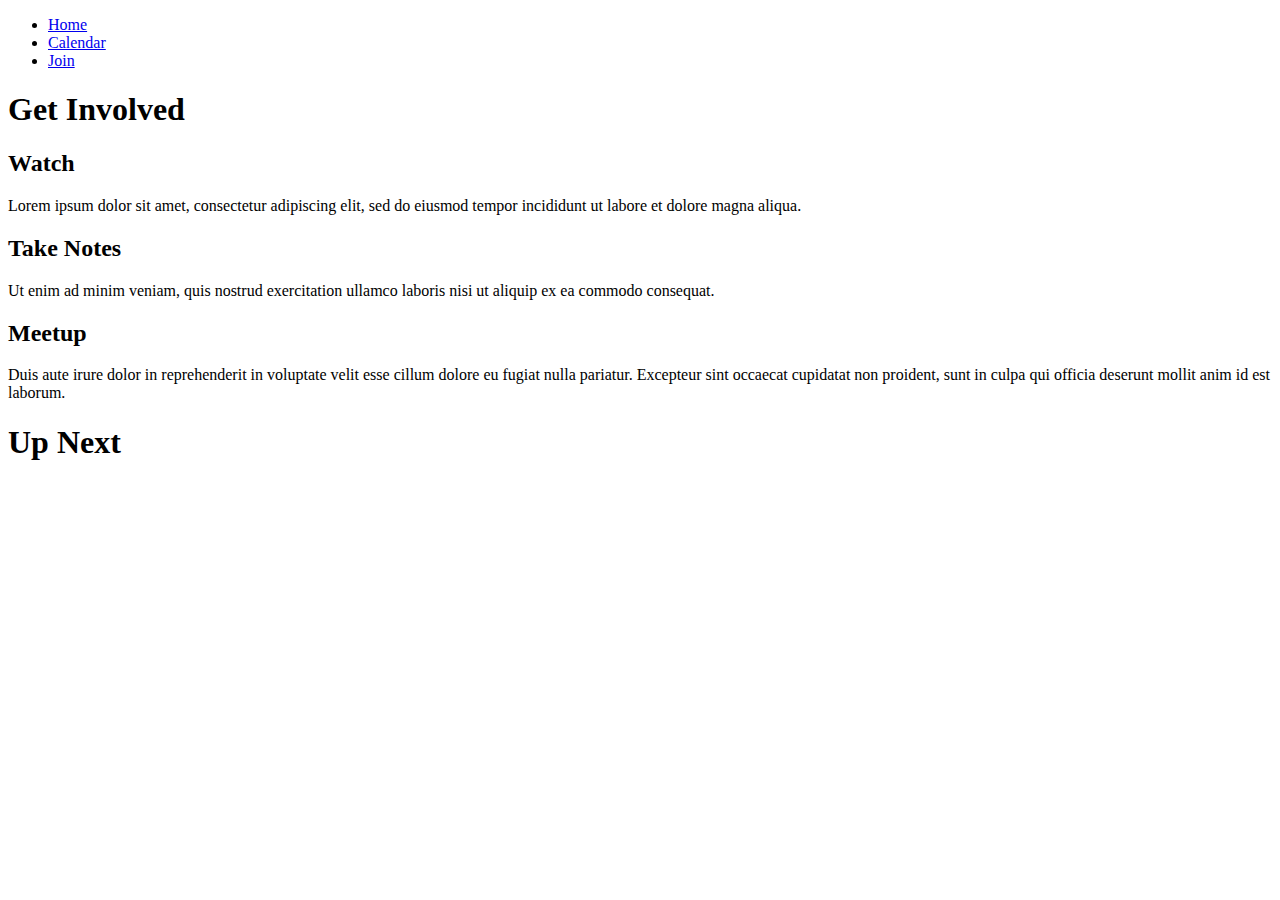
==== index.html @ e9ce8f9e "Added content to home page" ====
<!DOCTYPE html>
<html lang="en">

<head>
    <meta charset="UTF-8">
    <meta name="viewport" content="width=device-width, initial-scale=1.0">
    <meta http-equiv="X-UA-Compatible" content="ie=edge">
    <title>Document</title>
</head>

<body>
    <header>
        <div class="photo"></div>
        <ul>
            <li><a href="index.html">Home</a></li>
            <li><a href="./calendar/index.html"> Calendar </a></li>
            <li><a href="./join/index.html"> Join </a></li>
        </ul>
    </header>


    <h1>Get Involved</h1>
    <div>
        <div>
            <div>
                <h2>Watch</h2>
            </div>
            <p>
                Lorem ipsum dolor sit amet, consectetur adipiscing elit, sed do eiusmod tempor incididunt ut labore et dolore magna aliqua.
            </p>
        </div>
        <div>
            <div>
                <h2>Take Notes</h2>
            </div>
            <p>
                Ut enim ad minim veniam, quis nostrud exercitation ullamco laboris nisi ut aliquip ex ea commodo consequat.
            </p>
        </div>
        <div>
            <div>
                <h2>Meetup</h2>
            </div>
            <p>
                Duis aute irure dolor in reprehenderit in voluptate velit esse cillum dolore eu fugiat nulla pariatur. Excepteur sint occaecat
                cupidatat non proident, sunt in culpa qui officia deserunt mollit anim id est laborum.

            </p>
        </div>
    </div>
    <div>
        <h1>Up Next</h1>
    </div>



</body>

</html>
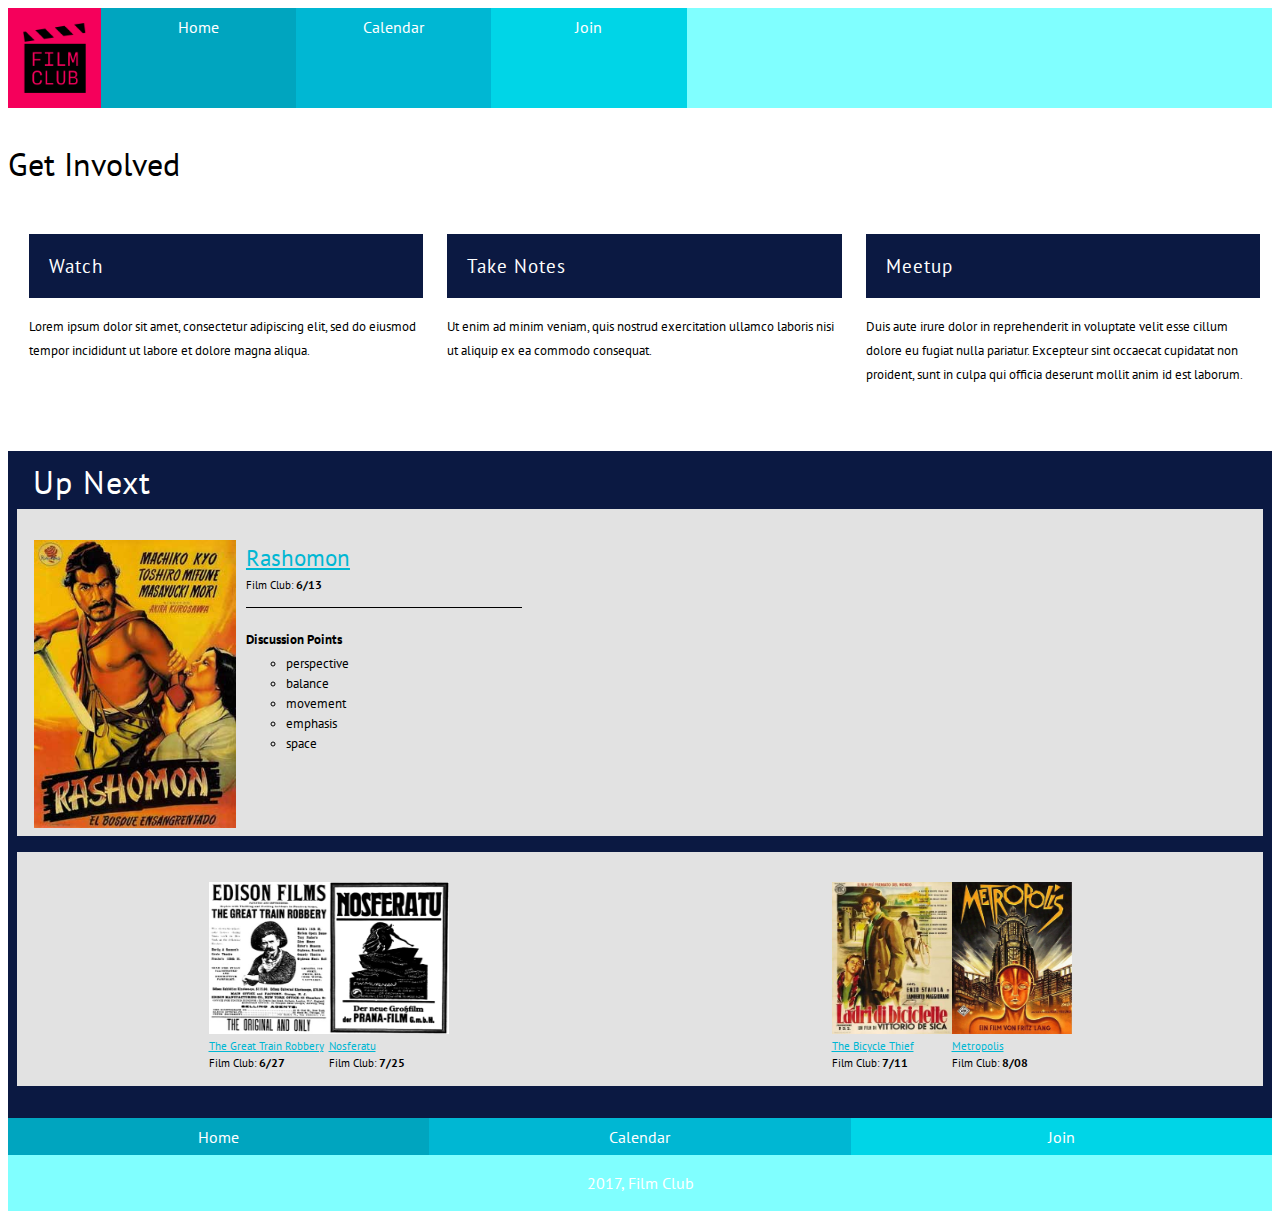
==== commit 1df669a6: "This is almost working perfectly. Responsive mobile and tablet for home page" ====
--- a/index.html
+++ b/index.html
@@ -6,22 +6,25 @@
     <meta name="viewport" content="width=device-width, initial-scale=1.0">
     <meta http-equiv="X-UA-Compatible" content="ie=edge">
     <title>Document</title>
+    <link rel="stylesheet" href="./css/main.css">
+    <link href="https://fonts.googleapis.com/css?family=PT+Sans:400,700" rel="stylesheet">
 </head>
 
 <body>
     <header>
         <div class="photo"></div>
-        <ul>
-            <li><a href="index.html">Home</a></li>
-            <li><a href="./calendar/index.html"> Calendar </a></li>
-            <li><a href="./join/index.html"> Join </a></li>
-        </ul>
+        <nav>
+            <a class="nav home" href="../index.html">Home</a>
+            <a class="nav calendar" href="./calendar/index.html"> Calendar </a>
+            <a class="nav join" href="./join/index.html"> Join </a>
+        </nav>
+        <div id="blue">
+        </div>
     </header>
 
-
     <h1>Get Involved</h1>
-    <div>
-        <div>
+    <div class="top">
+        <div class="paragraph">
             <div>
                 <h2>Watch</h2>
             </div>
@@ -29,15 +32,15 @@
                 Lorem ipsum dolor sit amet, consectetur adipiscing elit, sed do eiusmod tempor incididunt ut labore et dolore magna aliqua.
             </p>
         </div>
-        <div>
+        <div class="paragraph">
             <div>
                 <h2>Take Notes</h2>
             </div>
-            <p>
+            <p id="take-notes">
                 Ut enim ad minim veniam, quis nostrud exercitation ullamco laboris nisi ut aliquip ex ea commodo consequat.
             </p>
         </div>
-        <div>
+        <div class="paragraph">
             <div>
                 <h2>Meetup</h2>
             </div>
@@ -48,11 +51,58 @@
             </p>
         </div>
     </div>
-    <div>
-        <h1>Up Next</h1>
-    </div>
-
-
+    <div class="bottom">
+        <h1 id="next">Up Next</h1>
+        <div id="middle">
+            <div id="movie_pic_one"></div>
+            <div id="right">
+                <h3><a class="h_three" href="">Rashomon</a></h3>
+                <p id="box"> Film Club:<strong> 6/13</strong></p>
+                <h5>Discussion Points</h5>
+                <ul id="list">
+                    <li>perspective</li>
+                    <li>balance</li>
+                    <li>movement</li>
+                    <li>emphasis</li>
+                    <li>space</li>
+                </ul>
+            </div>
+        </div>
+        <div id="poster">
+            <div class="column">
+                <div>
+                    <div class="pic" id="movie_pic_two"></div>
+                    <a class="link" href "">The Great Train Robbery</a>
+                    <p class="sub-poster">Film Club: <strong>6/27</strong></p>
+                </div>
+                <div>
+                    <div class="pic" id="movie_pic_four"></div> <a class="link" href "">Nosferatu</a>
+                    <p class="sub-poster">Film Club: <strong>7/25</strong></p>
+                </div>
+            </div>
+            <div class="column">
+                <div>
+                    <div class="pic" id="movie_pic_three"></div>
+                    <a class="link" href "">The Bicycle Thief</a>
+                    <p class="sub-poster">Film Club: <strong>7/11</strong></p>
+                </div>
+                <div>
+                    <div class="pic" id="movie_pic_five"></div>
+                    <a class="link" href "">Metropolis</a>
+                    <p class="sub-poster">Film Club:<strong> 8/08</strong></p>
+                </div>
+            </div>
+        </div>
+        <div>
+            <nav id="bottom_nav">
+                <a class=" nav_two home" href="index.html">Home</a>
+                <a class=" nav_two calendar" href="./calendar/index.html"> Calendar </a>
+                <a class=" nav_two join" href="./join/index.html"> Join </a>
+            </nav>
+        </div>
+        <footer>
+            2017, Film Club
+        </footer>
 
 </body>
 
--- a/css/main.css
+++ b/css/main.css
@@ -0,0 +1,242 @@
+body {
+    font-family: PT Sans;
+}
+
+header {
+    padding-bottom: 50px;
+}
+
+nav {
+    display: flex;
+    flex-wrap: wrap;
+}
+
+h1 {
+    font-weight: lighter;
+    margin-top: -15px;
+}
+
+h2 {
+    background-color: #0B1942;
+    color: white;
+    font-weight: lighter;
+    letter-spacing: 1px;
+    font-size: 23px;
+    padding: 2.5px 17px;
+}
+
+p {
+    font-size: smaller;
+    line-height: 24px;
+}
+
+strong {
+    font-size: 11.5px;
+}
+
+footer {
+    text-align: center;
+    background-color: #80ffff;
+    color: white;
+    padding: 18px 0px;
+    margin-left: -25px;
+    margin-right: -25px;
+    margin-top: -16px;
+}
+
+.photo {
+    content: url("../images/filmclub.png");
+    max-height: 100px;
+    width: 75px;
+    background-color: #F5005B;
+    padding: 15px;
+    margin-right: 0px;
+    float: left;
+}
+
+.nav {
+    list-style: none;
+    text-align: center;
+    color: white;
+    text-decoration: none;
+    flex: 1 100%;
+    padding: 8.8px 10px;
+}
+
+.nav_two {
+    list-style: none;
+    text-align: center;
+    color: white;
+    text-decoration: none;
+    flex: 1 100%;
+    padding: 8.8px;
+}
+
+.home {
+    background-color: #00A5BF;
+}
+
+.calendar {
+    background-color: #00B7D3;
+}
+
+.join {
+    background-color: #00D5E7;
+}
+
+.top {
+    margin-bottom: 40px;
+    margin-left: 9px;
+}
+
+.bottom {
+    background-color: #0B1942;
+    padding: 25px 25px 0px 25px;
+}
+
+.link {
+    color: #00B7D3;
+    font-size: 10.5px;
+}
+
+.pic {
+    height: 9.5rem;
+    width: 7.5rem;
+}
+
+.h_three {
+    font-size: 23px;
+    color: #00B7D3;
+    font-weight: lighter;
+}
+
+.column {
+    display: flex;
+    flex-direction: column;
+    align-content: space-around;
+}
+
+.sub-poster {
+    font-size: 11px;
+    margin-top: -3px;
+}
+
+#right {
+    margin-left: 10px;
+}
+
+#movie_pic_one {
+    content: url("../images/rashomon-poster.jpg");
+    max-height: 12rem;
+    max-width: 70%;
+    margin-top: 15px;
+    margin-left: 10px;
+}
+
+#next {
+    color: white;
+    font-weight: 100;
+    letter-spacing: 1px;
+}
+
+#middle {
+    display: flex;
+    justify-content: space-around;
+    background-color: #E2E2E2;
+    padding-bottom: .5rem;
+    padding-left: 1rem;
+    padding-top: 1rem;
+    padding-right: 2rem;
+    margin: -1rem;
+}
+
+#box {
+    margin-top: -18px;
+    border-bottom: 1px solid black;
+    padding-right: 30px;
+    padding-bottom: 10px;
+    font-size: 10.6px;
+}
+
+#list {
+    margin-top: -18px;
+    list-style-type: circle;
+    line-height: 20px;
+    font-size: 12.5px;
+}
+
+#poster {
+    display: flex;
+    justify-content: space-around;
+    background-color: #E2E2E2;
+    padding-top: 30px;
+    margin: 2rem -1rem;
+}
+
+#movie_pic_two {
+    content: url("../images/great-train-poster.jpg");
+}
+
+#movie_pic_three {
+    content: url("../images/bicycle-thief-poster.jpg");
+}
+
+#movie_pic_four {
+    content: url("../images/nosferatu-poster.jpg");
+}
+
+#movie_pic_five {
+    content: url("../images/metropolis-poster.jpg")
+}
+
+#bottom_nav {
+    margin: 16px -25px;
+}
+
+@media (min-width: 545px) {
+    header {
+        display: flex;
+        flex-wrap: nowrap;
+        height: 100px;
+    }
+    nav {
+        flex-wrap: nowrap;
+        flex: 1 100%;
+    }
+    h2 {
+        font-size: 19px;
+        padding: 20px;
+    }
+    .top {
+        display: flex;
+    }
+    .paragraph {
+        margin: 12px;
+        flex: 1;
+    }
+    #blue {
+        flex: 1 100%;
+        background-color: #80ffff;
+    }
+    #middle {
+        justify-content: flex-start;
+        padding-right: 0px;
+    }
+    #box {
+        padding-right: 200px;
+    }
+    #movie_pic_one {
+        max-height: 18rem;
+        max-width: 70%;
+        margin-top: 15px;
+        margin-left: 1px;
+    }
+    #poster {
+        align-items: center;
+        justify-content: space-around;
+    }
+    .column {
+        flex-direction: row;
+        justify-content: space-around;
+    }
+}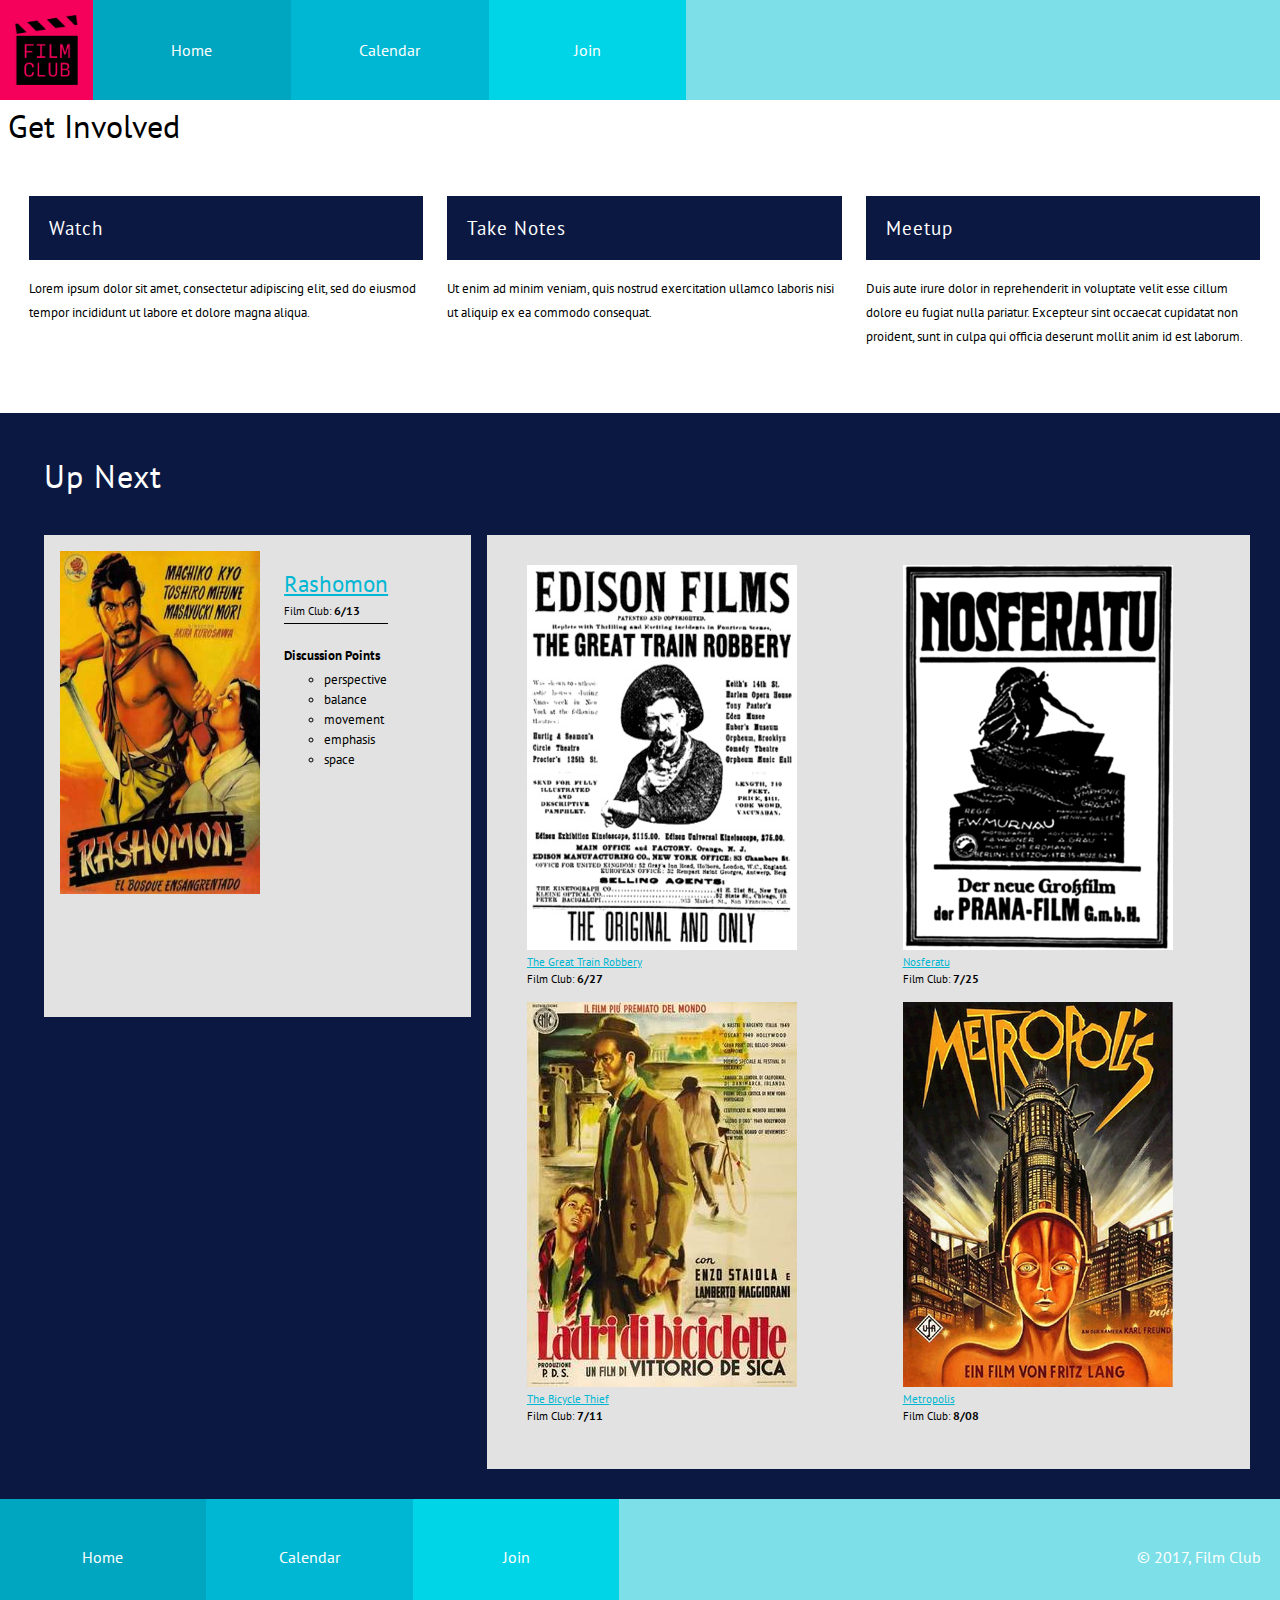
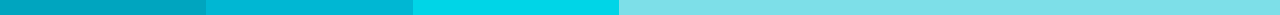
==== commit 4e630035: "Working on the responsive home page header" ====
--- a/index.html
+++ b/index.html
@@ -14,7 +14,7 @@
     <header>
         <div class="photo"></div>
         <nav>
-            <a class="nav home" href="../index.html">Home</a>
+            <a class="nav home" href="./index.html">Home</a>
             <a class="nav calendar" href="./calendar/index.html"> Calendar </a>
             <a class="nav join" href="./join/index.html"> Join </a>
         </nav>
@@ -53,56 +53,56 @@
     </div>
     <div class="bottom">
         <h1 id="next">Up Next</h1>
-        <div id="middle">
-            <div id="movie_pic_one"></div>
-            <div id="right">
-                <h3><a class="h_three" href="">Rashomon</a></h3>
-                <p id="box"> Film Club:<strong> 6/13</strong></p>
-                <h5>Discussion Points</h5>
-                <ul id="list">
-                    <li>perspective</li>
-                    <li>balance</li>
-                    <li>movement</li>
-                    <li>emphasis</li>
-                    <li>space</li>
-                </ul>
+        <div id="flex">
+            <div id="middle">
+                <div id="movie_pic_one"></div>
+                <div id="right">
+                    <h3 class="right_item"><a class="h_three" href="">Rashomon</a></h3>
+                    <p class="right_item" id="box"> Film Club:<strong> 6/13</strong></p>
+                    <h5>Discussion Points</h5>
+                    <ul class="right_item" id="list">
+                        <li>perspective</li>
+                        <li>balance</li>
+                        <li>movement</li>
+                        <li>emphasis</li>
+                        <li>space</li>
+                    </ul>
+                </div>
             </div>
-        </div>
-        <div id="poster">
-            <div class="column">
-                <div>
+            <div id="poster">
+                <div class="movies">
                     <div class="pic" id="movie_pic_two"></div>
                     <a class="link" href "">The Great Train Robbery</a>
                     <p class="sub-poster">Film Club: <strong>6/27</strong></p>
                 </div>
-                <div>
+                <div class="movies">
                     <div class="pic" id="movie_pic_four"></div> <a class="link" href "">Nosferatu</a>
                     <p class="sub-poster">Film Club: <strong>7/25</strong></p>
                 </div>
-            </div>
-            <div class="column">
-                <div>
+                <div class="movies">
                     <div class="pic" id="movie_pic_three"></div>
                     <a class="link" href "">The Bicycle Thief</a>
                     <p class="sub-poster">Film Club: <strong>7/11</strong></p>
                 </div>
-                <div>
+                <div class="movies">
                     <div class="pic" id="movie_pic_five"></div>
                     <a class="link" href "">Metropolis</a>
                     <p class="sub-poster">Film Club:<strong> 8/08</strong></p>
                 </div>
+
             </div>
         </div>
-        <div>
-            <nav id="bottom_nav">
-                <a class=" nav_two home" href="index.html">Home</a>
-                <a class=" nav_two calendar" href="./calendar/index.html"> Calendar </a>
-                <a class=" nav_two join" href="./join/index.html"> Join </a>
-            </nav>
-        </div>
+    </div>
+    <div id="nav_footer">
+        <nav id="bottom_nav">
+            <a class="nav_two home" href="index.html">Home</a>
+            <a class="nav_two calendar" href="./calendar/index.html"> Calendar </a>
+            <a class="nav_two join" href="./join/index.html"> Join </a>
+        </nav>
         <footer>
-            2017, Film Club
+            &copy; 2017, Film Club
         </footer>
+    </div>
 
 </body>
 
--- a/css/main.css
+++ b/css/main.css
@@ -1,242 +1,468 @@
-body {
-    font-family: PT Sans;
-}
-
-header {
-    padding-bottom: 50px;
-}
-
-nav {
-    display: flex;
-    flex-wrap: wrap;
-}
-
-h1 {
-    font-weight: lighter;
-    margin-top: -15px;
-}
-
-h2 {
-    background-color: #0B1942;
-    color: white;
-    font-weight: lighter;
-    letter-spacing: 1px;
-    font-size: 23px;
-    padding: 2.5px 17px;
-}
-
-p {
-    font-size: smaller;
-    line-height: 24px;
-}
-
-strong {
-    font-size: 11.5px;
-}
-
-footer {
-    text-align: center;
-    background-color: #80ffff;
-    color: white;
-    padding: 18px 0px;
-    margin-left: -25px;
-    margin-right: -25px;
-    margin-top: -16px;
-}
-
-.photo {
-    content: url("../images/filmclub.png");
-    max-height: 100px;
-    width: 75px;
-    background-color: #F5005B;
-    padding: 15px;
-    margin-right: 0px;
-    float: left;
-}
-
-.nav {
-    list-style: none;
-    text-align: center;
-    color: white;
-    text-decoration: none;
-    flex: 1 100%;
-    padding: 8.8px 10px;
-}
-
-.nav_two {
-    list-style: none;
-    text-align: center;
-    color: white;
-    text-decoration: none;
-    flex: 1 100%;
-    padding: 8.8px;
-}
-
-.home {
-    background-color: #00A5BF;
-}
-
-.calendar {
-    background-color: #00B7D3;
-}
-
-.join {
-    background-color: #00D5E7;
-}
-
-.top {
-    margin-bottom: 40px;
-    margin-left: 9px;
-}
-
-.bottom {
-    background-color: #0B1942;
-    padding: 25px 25px 0px 25px;
-}
-
-.link {
-    color: #00B7D3;
-    font-size: 10.5px;
-}
-
-.pic {
-    height: 9.5rem;
-    width: 7.5rem;
-}
-
-.h_three {
-    font-size: 23px;
-    color: #00B7D3;
-    font-weight: lighter;
-}
-
-.column {
-    display: flex;
-    flex-direction: column;
-    align-content: space-around;
-}
-
-.sub-poster {
-    font-size: 11px;
-    margin-top: -3px;
-}
-
-#right {
-    margin-left: 10px;
-}
-
-#movie_pic_one {
-    content: url("../images/rashomon-poster.jpg");
-    max-height: 12rem;
-    max-width: 70%;
-    margin-top: 15px;
-    margin-left: 10px;
-}
-
-#next {
-    color: white;
-    font-weight: 100;
-    letter-spacing: 1px;
-}
-
-#middle {
-    display: flex;
-    justify-content: space-around;
-    background-color: #E2E2E2;
-    padding-bottom: .5rem;
-    padding-left: 1rem;
-    padding-top: 1rem;
-    padding-right: 2rem;
-    margin: -1rem;
-}
-
-#box {
-    margin-top: -18px;
-    border-bottom: 1px solid black;
-    padding-right: 30px;
-    padding-bottom: 10px;
-    font-size: 10.6px;
-}
-
-#list {
-    margin-top: -18px;
-    list-style-type: circle;
-    line-height: 20px;
-    font-size: 12.5px;
-}
-
-#poster {
-    display: flex;
-    justify-content: space-around;
-    background-color: #E2E2E2;
-    padding-top: 30px;
-    margin: 2rem -1rem;
-}
-
-#movie_pic_two {
-    content: url("../images/great-train-poster.jpg");
-}
-
-#movie_pic_three {
-    content: url("../images/bicycle-thief-poster.jpg");
-}
-
-#movie_pic_four {
-    content: url("../images/nosferatu-poster.jpg");
-}
-
-#movie_pic_five {
-    content: url("../images/metropolis-poster.jpg")
-}
-
-#bottom_nav {
-    margin: 16px -25px;
-}
-
-@media (min-width: 545px) {
+    body {
+        font-family: PT Sans;
+    }
+    
     header {
-        display: flex;
+        margin: -8px;
+        margin-bottom: 20px;
+        /*padding-bottom: 5px;*/
+        background-color: #7DDFE8;
+    }
+    
+    nav {
+        display: flex;
+        flex-wrap: wrap;
+    }
+    
+    h1 {
+        font-weight: lighter;
+        margin-top: -15px;
+    }
+    
+    h2 {
+        background-color: #0B1942;
+        color: white;
+        font-weight: lighter;
+        letter-spacing: 1px;
+        font-size: 23px;
+        padding: 2.5px 17px;
+    }
+    
+    p {
+        font-size: smaller;
+        line-height: 24px;
+    }
+    
+    strong {
+        font-size: 11.5px;
+    }
+    
+    label {
+        font-size: 13px;
+    }
+    
+    #calendar {
+        background-color: #0B1942;
+        margin: 0px -8.8px;
+        margin-bottom: -16px;
+        padding-bottom: 41px;
+    }
+    
+    #meetup_header {
+        font-size: 27px;
+        padding-bottom: 21px;
+    }
+    
+    .week p {
+        background-color: #0B1942;
+        color: white;
+        margin-top: -41.4%;
+        margin-left: -21%;
+        margin-right: 69%;
+        padding-right: 43%;
+        padding-top: 11%;
+        text-align: center;
+        padding-left: 18%;
+        position: relative;
+        bottom: 0px;
+    }
+    
+    .week {
+        display: flex;
+    }
+    
+    .day {
+        justify-content: flex start;
+        align-content: flex-start;
+        background-color: white;
+        flex-grow: 1;
+        flex-shrink: 1;
+        flex-basis: 100%;
+        margin: 1px;
+        padding: 4% 2%;
+        font-size: 12px;
+    }
+    
+    .selected {
+        background-color: #F5005B;
+    }
+    
+    .week:last-of-type .day:last-of-type {
+        margin-right: 57.6%;
+    }
+    
+    #june {
+        color: white;
+        font-size: 25px;
+        padding-left: 55px;
+        margin-bottom: 4px;
+        padding-top: 25px;
+    }
+    
+    .c-nav-footer {
+        margin-right: 15px;
+    }
+    
+    footer {
+        text-align: center;
+        background-color: #7DDFE8;
+        color: white;
+        padding: 18px 0px;
+        margin-left: -25px;
+        margin-right: -25px;
+        margin-top: -16px;
+    }
+    
+    .photo {
+        content: url("../images/filmclub.png");
+        max-height: 100px;
+        width: 75px;
+        background-color: #F5005B;
+        padding: 15px;
+        margin-right: 0px;
+        float: left;
+    }
+    
+    .nav {
+        list-style: none;
+        text-align: center;
+        align-self: center;
+        color: white;
+        text-decoration: none;
+        flex: 1 100%;
+        padding: 8.8px 10px;
+    }
+    
+    .nav_two {
+        list-style: none;
+        text-align: center;
+        color: white;
+        text-decoration: none;
+        flex: 1 100%;
+        padding: 8.8px;
+    }
+    
+    .home {
+        background-color: #00A5BF;
+    }
+    
+    .calendar {
+        background-color: #00B7D3;
+    }
+    
+    .join {
+        background-color: #00D5E7;
+    }
+    
+    .top {
+        margin-bottom: 40px;
+        margin-left: 9px;
+    }
+    
+    .bottom {
+        background-color: #0B1942;
+        padding: 26px 45px 2px 45px;
+        margin: 0px -25px -16px -9px;
+    }
+    
+    .link {
+        color: #00B7D3;
+        font-size: 10.5px;
+    }
+    
+    .pic {
+        max-width: 100%;
+        display: block;
+    }
+    
+    .h_three {
+        font-size: 23px;
+        color: #00B7D3;
+        font-weight: lighter;
+    }
+    
+    .right_item {
+        flex: 1 1 100%;
+    }
+    
+    .sub-poster {
+        font-size: 11px;
+        margin-top: -3px;
+    }
+    
+    #right {
+        display: flex;
+        flex-wrap: wrap;
+        margin-right: 1.5rem;
+        margin-left: 1.5rem;
+    }
+    
+    #movie_pic_one {
+        content: url("../images/rashomon-poster.jpg");
+        height: 20%;
+        width: 50%;
+    }
+    
+    #next {
+        color: white;
+        font-weight: 100;
+        letter-spacing: 1px;
+    }
+    
+    #middle {
+        display: flex;
+        justify-content: space-between;
+        background-color: #E2E2E2;
+        padding-bottom: .5rem;
+        padding-left: 1rem;
+        padding-top: 1rem;
+        padding-right: 2rem;
+        margin: -1rem;
+        max-width: 100%;
+    }
+    
+    #box {
+        margin-top: -18px;
+        border-bottom: 1px solid black;
+        font-size: 10.6px;
+    }
+    
+    #list {
+        margin-top: -18px;
+        list-style-type: circle;
+        line-height: 20px;
+        font-size: 12.5px;
+    }
+    
+    #poster {
+        display: flex;
+        flex-direction: row;
+        justify-content: space-between;
+        flex-wrap: wrap;
+        background-color: #E2E2E2;
+        padding: 30px 40px;
+        margin: 30px -15px;
+    }
+    
+    .movies {
+        flex-basis: 45%;
+    }
+    
+    #movie_pic_two {
+        content: url("../images/great-train-poster.jpg");
+    }
+    
+    #movie_pic_three {
+        content: url("../images/bicycle-thief-poster.jpg");
+    }
+    
+    #movie_pic_four {
+        content: url("../images/nosferatu-poster.jpg");
+    }
+    
+    #movie_pic_five {
+        content: url("../images/metropolis-poster.jpg")
+    }
+    
+    #bottom_nav {
+        margin: 16px -25px;
+    }
+    
+    #form_header {
+        font-size: 25px;
+    }
+    
+    #prof_pic {
+        content: url("../images/profile-placeholder.png");
+        border-radius: 100%;
+        width: 90%;
+        margin-top: 25px;
+        margin-bottom: 25px;
+        display: block;
+        margin-left: auto;
+        margin-right: auto
+    }
+    
+    #join_flex {
+        display: flex;
+        flex-direction: column;
         flex-wrap: nowrap;
-        height: 100px;
-    }
-    nav {
-        flex-wrap: nowrap;
-        flex: 1 100%;
-    }
-    h2 {
-        font-size: 19px;
+    }
+    
+    .flex_form {
+        width: 100%;
+        height: 30px;
+        margin-bottom: 19px;
+    }
+    
+    #checks {
+        display: flex;
+        flex-direction: column;
+        flex-wrap: wrap;
+    }
+    
+    .check_flex {
+        margin-bottom: 20px;
+    }
+    
+    #check_header {
+        margin-bottom: 20px;
+    }
+    
+    textarea {
+        width: 100%;
+        margin-bottom: 30px;
+    }
+    
+    #submit {
+        border: none;
+        background-color: #F5005B;
+        color: white;
         padding: 20px;
     }
-    .top {
-        display: flex;
-    }
-    .paragraph {
-        margin: 12px;
-        flex: 1;
-    }
-    #blue {
-        flex: 1 100%;
-        background-color: #80ffff;
-    }
-    #middle {
-        justify-content: flex-start;
-        padding-right: 0px;
-    }
-    #box {
-        padding-right: 200px;
-    }
-    #movie_pic_one {
-        max-height: 18rem;
-        max-width: 70%;
-        margin-top: 15px;
-        margin-left: 1px;
-    }
-    #poster {
-        align-items: center;
-        justify-content: space-around;
-    }
-    .column {
-        flex-direction: row;
-        justify-content: space-around;
-    }
-}+    
+    @media (min-width: 545px) {
+        header {
+            display: flex;
+            flex-wrap: nowrap;
+            height: 100px;
+        }
+        nav {
+            flex-wrap: nowrap;
+            flex: 1 100%;
+        }
+        h2 {
+            font-size: 19px;
+            padding: 20px;
+        }
+        .nav {
+            padding: 39.8px 10px;
+        }
+        .top {
+            display: flex;
+        }
+        .paragraph {
+            margin: 12px;
+            flex: 1;
+        }
+        .bottom {
+            padding: 26px 45px 2px 45px;
+            margin: 0px -25px -16px -9px;
+        }
+        #blue {
+            flex: 1 100%;
+            background-color: #7DDFE8;
+        }
+        #middle {
+            justify-content: flex-start;
+            padding-right: 30px;
+            margin: 0rem;
+        }
+        #poster {
+            align-items: center;
+            margin: 28px 2px;
+        }
+        #bottom_nav {
+            margin: 7px;
+        }
+        #nav_footer {
+            display: flex;
+            flex-wrap: nowrap;
+            margin-top: 1.5rem;
+            height: 100px;
+            margin-right: -1rem;
+            margin-left: -1rem;
+        }
+        #calendar {
+            margin: 0px -10.8px -16px -7px;
+        }
+        footer {
+            text-align: right;
+            background-color: #7DDFE8;
+            color: white;
+            padding-right: 15px;
+            margin-left: -0.5rem;
+            margin-right: 5px;
+            margin-top: 0px;
+            flex: 1 100%;
+            align-self: center;
+            padding: 48px 22px;
+        }
+        .nav_two {
+            align-self: center;
+            padding: 48px 0px;
+        }
+        #first_flex {
+            display: flex;
+        }
+        #join_flex {
+            flex: 1 100%;
+        }
+        #pass_margin {
+            margin-top: 50px;
+        }
+        #checks {
+            flex-direction: row;
+        }
+        .column {
+            flex: 1 48%;
+        }
+    }
+    
+    @media (min-width: 769px) {
+        #flex {
+            display: flex;
+        }
+        #poster {
+            margin-left: 1rem;
+            margin-top: 1rem;
+        }
+        #middle {
+            margin-top: 1rem;
+            margin-right: 0rem;
+            margin-left: 0rem;
+            margin-bottom: 30rem;
+            padding-right: 9rem;
+        }
+        #movie_pic_one {
+            height: 75%;
+            width: 75%;
+        }
+        #next {
+            margin-top: 1rem;
+            padding-right: 1rem;
+        }
+        #right {
+            display: block;
+        }
+        .column {
+            flex: 0 33%;
+        }
+        textarea {
+            width: 64%;
+            margin-bottom: 50px;
+        }
+        #submit {
+            position: relative;
+            right: 65%;
+        }
+        #join_flex {
+            display: flex;
+            flex-direction: row;
+            justify-content: space-between;
+            flex-wrap: nowrap;
+        }
+        .side_profile {
+            flex-basis: 48%;
+        }
+        #pass_margin {
+            margin-top: 0px;
+        }
+        .flex_form {
+            width: 30vw;
+            height: 15px;
+        }
+        #side_margin {
+            margin-right: 30px;
+        }
+    }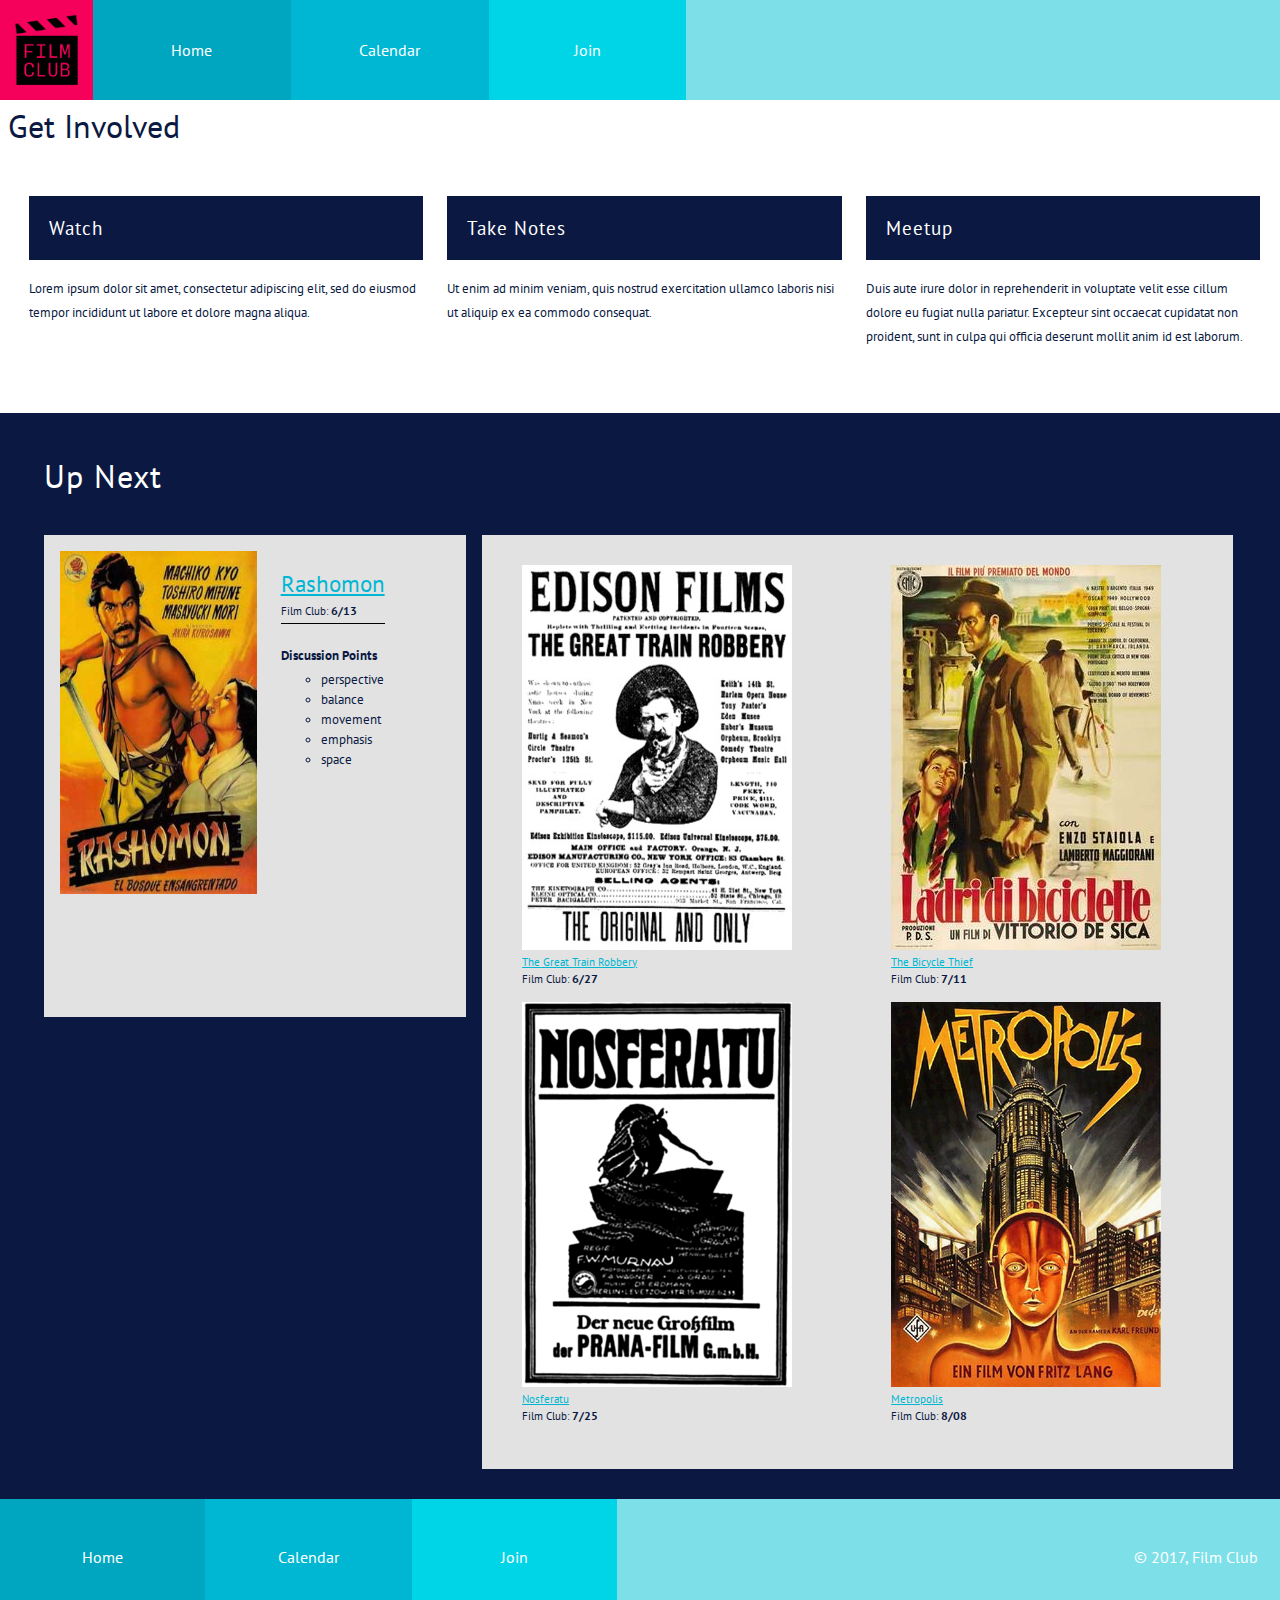
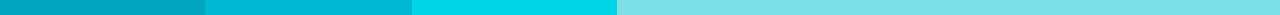
==== commit a79ed2a3: "Added some alt and cursor pointers and ready to submit" ====
--- a/index.html
+++ b/index.html
@@ -55,9 +55,9 @@
         <h1 id="next">Up Next</h1>
         <div id="flex">
             <div id="middle">
-                <div id="movie_pic_one"></div>
+                <div id="movie_pic_one"><img src="" alt="Rashmon Poster"></div>
                 <div id="right">
-                    <h3 class="right_item"><a class="h_three" href="">Rashomon</a></h3>
+                    <h3 class="right_item"><a class="h_three" href=" https://www.youtube.com/watch?v=7QTrx3YNz7A&t=8s">Rashomon</a></h3>
                     <p class="right_item" id="box"> Film Club:<strong> 6/13</strong></p>
                     <h5>Discussion Points</h5>
                     <ul class="right_item" id="list">
@@ -71,22 +71,22 @@
             </div>
             <div id="poster">
                 <div class="movies">
-                    <div class="pic" id="movie_pic_two"></div>
-                    <a class="link" href "">The Great Train Robbery</a>
+                    <div class="pic" id="movie_pic_two"><img src="" alt="The Great Train Poster"></div>
+                    <a class="link" href="https://www.youtube.com/watch?v=zuto7qWrplc">The Great Train Robbery</a>
                     <p class="sub-poster">Film Club: <strong>6/27</strong></p>
                 </div>
                 <div class="movies">
-                    <div class="pic" id="movie_pic_four"></div> <a class="link" href "">Nosferatu</a>
+                    <div class="pic" id="movie_pic_three"><img src="" alt="THe Bicycle Thief Poster"></div>
+                    <a class="link" href="https://www.youtube.com/watch?v=H3jnzXX9mXs">The Bicycle Thief</a>
+                    <p class="sub-poster">Film Club: <strong>7/11</strong></p>
+                </div>
+                <div class="movies">
+                    <div class="pic" id="movie_pic_four"><img src="" alt="Nosferatu Poster"></div> <a class="link" href="  https://www.youtube.com/watch?v=FC6jFoYm3xs">Nosferatu</a>
                     <p class="sub-poster">Film Club: <strong>7/25</strong></p>
                 </div>
                 <div class="movies">
-                    <div class="pic" id="movie_pic_three"></div>
-                    <a class="link" href "">The Bicycle Thief</a>
-                    <p class="sub-poster">Film Club: <strong>7/11</strong></p>
-                </div>
-                <div class="movies">
-                    <div class="pic" id="movie_pic_five"></div>
-                    <a class="link" href "">Metropolis</a>
+                    <div class="pic" id="movie_pic_five"><img src="" alt="Metropolis Poster"></div>
+                    <a class="link" href=" https://www.youtube.com/watch?v=Q0NzALRJifI">Metropolis</a>
                     <p class="sub-poster">Film Club:<strong> 8/08</strong></p>
                 </div>
 
--- a/css/main.css
+++ b/css/main.css
@@ -1,17 +1,23 @@
     body {
         font-family: PT Sans;
+        margin-bottom: -8px;
+        color: #0B1942;
+    }
+    
+    footer {
+        text-align: center;
+        background-color: #7DDFE8;
+        color: white;
+        padding: 18px 0px;
+        margin-left: -25px;
+        margin-right: -8px;
+        margin-top: -16px;
     }
     
     header {
         margin: -8px;
         margin-bottom: 20px;
-        /*padding-bottom: 5px;*/
         background-color: #7DDFE8;
-    }
-    
-    nav {
-        display: flex;
-        flex-wrap: wrap;
     }
     
     h1 {
@@ -28,6 +34,20 @@
         padding: 2.5px 17px;
     }
     
+    input {
+        cursor: pointer;
+    }
+    
+    label {
+        font-size: 13px;
+        cursor: pointer;
+    }
+    
+    nav {
+        display: flex;
+        flex-wrap: wrap;
+    }
+    
     p {
         font-size: smaller;
         line-height: 24px;
@@ -37,38 +57,29 @@
         font-size: 11.5px;
     }
     
-    label {
-        font-size: 13px;
-    }
-    
-    #calendar {
+    textarea {
+        width: 100%;
+        margin-bottom: 30px;
+        cursor: pointer;
+    }
+    
+    .bottom {
         background-color: #0B1942;
-        margin: 0px -8.8px;
-        margin-bottom: -16px;
-        padding-bottom: 41px;
-    }
-    
-    #meetup_header {
-        font-size: 27px;
-        padding-bottom: 21px;
-    }
-    
-    .week p {
-        background-color: #0B1942;
-        color: white;
-        margin-top: -41.4%;
-        margin-left: -21%;
-        margin-right: 69%;
-        padding-right: 43%;
-        padding-top: 11%;
-        text-align: center;
-        padding-left: 18%;
-        position: relative;
-        bottom: 0px;
-    }
-    
-    .week {
-        display: flex;
+        padding: 26px 45px 2px 45px;
+        margin: 0px -8px -16px -9px;
+    }
+    
+    .calendar {
+        background-color: #00B7D3;
+    }
+    
+    .check_flex {
+        margin-bottom: 20px;
+        cursor: pointer;
+    }
+    
+    .c-nav-footer {
+        margin-right: -1px;
     }
     
     .day {
@@ -83,34 +94,59 @@
         font-size: 12px;
     }
     
-    .selected {
-        background-color: #F5005B;
-    }
-    
-    .week:last-of-type .day:last-of-type {
-        margin-right: 57.6%;
-    }
-    
-    #june {
-        color: white;
-        font-size: 25px;
-        padding-left: 55px;
-        margin-bottom: 4px;
-        padding-top: 25px;
-    }
-    
-    .c-nav-footer {
-        margin-right: 15px;
-    }
-    
-    footer {
+    .flex_form {
+        width: 100%;
+        height: 30px;
+        margin-bottom: 19px;
+    }
+    
+    .home {
+        background-color: #00A5BF;
+    }
+    
+    .h_three {
+        font-size: 23px;
+        color: #00B7D3;
+        font-weight: lighter;
+        cursor: pointer;
+    }
+    
+    .join {
+        background-color: #00D5E7;
+    }
+    
+    .link {
+        color: #00B7D3;
+        font-size: 10.5px;
+    }
+    
+    .movies {
+        flex-basis: 45%;
+    }
+    
+    .nav {
+        list-style: none;
         text-align: center;
-        background-color: #7DDFE8;
-        color: white;
-        padding: 18px 0px;
-        margin-left: -25px;
-        margin-right: -25px;
-        margin-top: -16px;
+        align-self: center;
+        color: white;
+        text-decoration: none;
+        flex: 1 100%;
+        padding: 8.8px 10px;
+        cursor: pointer;
+    }
+    
+    .nav_two {
+        list-style: none;
+        text-align: center;
+        color: white;
+        text-decoration: none;
+        flex: 1 100%;
+        padding: 8.8px;
+        cursor: pointer;
+    }
+    
+    .other-header {
+        margin-right: -9px;
     }
     
     .photo {
@@ -123,35 +159,22 @@
         float: left;
     }
     
-    .nav {
-        list-style: none;
-        text-align: center;
-        align-self: center;
-        color: white;
-        text-decoration: none;
-        flex: 1 100%;
-        padding: 8.8px 10px;
-    }
-    
-    .nav_two {
-        list-style: none;
-        text-align: center;
-        color: white;
-        text-decoration: none;
-        flex: 1 100%;
-        padding: 8.8px;
-    }
-    
-    .home {
-        background-color: #00A5BF;
-    }
-    
-    .calendar {
-        background-color: #00B7D3;
-    }
-    
-    .join {
-        background-color: #00D5E7;
+    .pic {
+        max-width: 100%;
+        display: block;
+    }
+    
+    .right_item {
+        flex: 1 1 100%;
+    }
+    
+    .selected {
+        background-color: #F5005B;
+    }
+    
+    .sub-poster {
+        font-size: 11px;
+        margin-top: -3px;
     }
     
     .top {
@@ -159,54 +182,83 @@
         margin-left: 9px;
     }
     
-    .bottom {
+    .week {
+        display: flex;
+    }
+    
+    .week p {
         background-color: #0B1942;
-        padding: 26px 45px 2px 45px;
-        margin: 0px -25px -16px -9px;
-    }
-    
-    .link {
-        color: #00B7D3;
-        font-size: 10.5px;
-    }
-    
-    .pic {
-        max-width: 100%;
-        display: block;
-    }
-    
-    .h_three {
-        font-size: 23px;
-        color: #00B7D3;
-        font-weight: lighter;
-    }
-    
-    .right_item {
-        flex: 1 1 100%;
-    }
-    
-    .sub-poster {
-        font-size: 11px;
-        margin-top: -3px;
-    }
-    
-    #right {
-        display: flex;
+        color: white;
+        margin-top: -41.4%;
+        margin-left: -21%;
+        margin-right: 69%;
+        padding-right: 43%;
+        padding-top: 11%;
+        text-align: center;
+        padding-left: 18%;
+        position: relative;
+        bottom: 0px;
+    }
+    
+    .week:last-of-type .day:last-of-type {
+        margin-right: 57.6%;
+    }
+    
+    #bottom_nav {
+        margin: 16px -8px;
+    }
+    
+    #box {
+        margin-top: -18px;
+        border-bottom: 1px solid black;
+        font-size: 10.6px;
+    }
+    
+    #calendar {
+        background-color: #0B1942;
+        margin: 0px -8.8px;
+        margin-bottom: -16px;
+        padding-bottom: 41px;
+    }
+    
+    #checks {
+        display: flex;
+        flex-direction: column;
         flex-wrap: wrap;
-        margin-right: 1.5rem;
-        margin-left: 1.5rem;
-    }
-    
-    #movie_pic_one {
-        content: url("../images/rashomon-poster.jpg");
-        height: 20%;
-        width: 50%;
-    }
-    
-    #next {
-        color: white;
-        font-weight: 100;
-        letter-spacing: 1px;
+    }
+    
+    #check_header {
+        margin-bottom: 20px;
+    }
+    
+    #form_header {
+        font-size: 25px;
+    }
+    
+    #join_flex {
+        display: flex;
+        flex-direction: column;
+        flex-wrap: nowrap;
+    }
+    
+    #june {
+        color: white;
+        font-size: 25px;
+        padding-left: 55px;
+        margin-bottom: 4px;
+        padding-top: 25px;
+    }
+    
+    #list {
+        margin-top: -18px;
+        list-style-type: circle;
+        line-height: 20px;
+        font-size: 12.5px;
+    }
+    
+    #meetup_header {
+        font-size: 27px;
+        padding-bottom: 21px;
     }
     
     #middle {
@@ -221,17 +273,32 @@
         max-width: 100%;
     }
     
-    #box {
-        margin-top: -18px;
-        border-bottom: 1px solid black;
-        font-size: 10.6px;
-    }
-    
-    #list {
-        margin-top: -18px;
-        list-style-type: circle;
-        line-height: 20px;
-        font-size: 12.5px;
+    #movie_pic_one {
+        content: url("../images/rashomon-poster.jpg");
+        height: 20%;
+        width: 50%;
+    }
+    
+    #movie_pic_two {
+        content: url("../images/great-train-poster.jpg");
+    }
+    
+    #movie_pic_three {
+        content: url("../images/bicycle-thief-poster.jpg");
+    }
+    
+    #movie_pic_four {
+        content: url("../images/nosferatu-poster.jpg");
+    }
+    
+    #movie_pic_five {
+        content: url("../images/metropolis-poster.jpg")
+    }
+    
+    #next {
+        color: white;
+        font-weight: 100;
+        letter-spacing: 1px;
     }
     
     #poster {
@@ -242,34 +309,6 @@
         background-color: #E2E2E2;
         padding: 30px 40px;
         margin: 30px -15px;
-    }
-    
-    .movies {
-        flex-basis: 45%;
-    }
-    
-    #movie_pic_two {
-        content: url("../images/great-train-poster.jpg");
-    }
-    
-    #movie_pic_three {
-        content: url("../images/bicycle-thief-poster.jpg");
-    }
-    
-    #movie_pic_four {
-        content: url("../images/nosferatu-poster.jpg");
-    }
-    
-    #movie_pic_five {
-        content: url("../images/metropolis-poster.jpg")
-    }
-    
-    #bottom_nav {
-        margin: 16px -25px;
-    }
-    
-    #form_header {
-        font-size: 25px;
     }
     
     #prof_pic {
@@ -283,35 +322,11 @@
         margin-right: auto
     }
     
-    #join_flex {
-        display: flex;
-        flex-direction: column;
-        flex-wrap: nowrap;
-    }
-    
-    .flex_form {
-        width: 100%;
-        height: 30px;
-        margin-bottom: 19px;
-    }
-    
-    #checks {
-        display: flex;
-        flex-direction: column;
+    #right {
+        display: flex;
         flex-wrap: wrap;
-    }
-    
-    .check_flex {
-        margin-bottom: 20px;
-    }
-    
-    #check_header {
-        margin-bottom: 20px;
-    }
-    
-    textarea {
-        width: 100%;
-        margin-bottom: 30px;
+        margin-right: 1.5rem;
+        margin-left: 1.5rem;
     }
     
     #submit {
@@ -319,103 +334,122 @@
         background-color: #F5005B;
         color: white;
         padding: 20px;
+        cursor: pointer;
     }
     
     @media (min-width: 545px) {
-        header {
-            display: flex;
-            flex-wrap: nowrap;
-            height: 100px;
-        }
-        nav {
-            flex-wrap: nowrap;
-            flex: 1 100%;
-        }
-        h2 {
-            font-size: 19px;
-            padding: 20px;
-        }
-        .nav {
-            padding: 39.8px 10px;
-        }
-        .top {
-            display: flex;
-        }
-        .paragraph {
-            margin: 12px;
-            flex: 1;
-        }
-        .bottom {
-            padding: 26px 45px 2px 45px;
-            margin: 0px -25px -16px -9px;
-        }
-        #blue {
-            flex: 1 100%;
-            background-color: #7DDFE8;
-        }
-        #middle {
-            justify-content: flex-start;
-            padding-right: 30px;
-            margin: 0rem;
-        }
-        #poster {
-            align-items: center;
-            margin: 28px 2px;
-        }
-        #bottom_nav {
-            margin: 7px;
-        }
-        #nav_footer {
-            display: flex;
-            flex-wrap: nowrap;
-            margin-top: 1.5rem;
-            height: 100px;
-            margin-right: -1rem;
-            margin-left: -1rem;
-        }
-        #calendar {
-            margin: 0px -10.8px -16px -7px;
-        }
         footer {
             text-align: right;
             background-color: #7DDFE8;
             color: white;
             padding-right: 15px;
             margin-left: -0.5rem;
-            margin-right: 5px;
+            margin-right: -8px;
             margin-top: 0px;
             flex: 1 100%;
             align-self: center;
             padding: 48px 22px;
         }
+        header {
+            display: flex;
+            flex-wrap: nowrap;
+            height: 100px;
+        }
+        h2 {
+            font-size: 19px;
+            padding: 20px;
+        }
+        nav {
+            flex-wrap: nowrap;
+            flex: 1 100%;
+        }
+        .bottom {
+            padding: 26px 45px 2px 45px;
+            margin: 0px -8px -16px -9px;
+        }
+        .column {
+            flex: 1 48%;
+        }
+        .nav {
+            padding: 39.8px 10px;
+        }
         .nav_two {
             align-self: center;
             padding: 48px 0px;
         }
+        .top {
+            display: flex;
+        }
+        .paragraph {
+            margin: 12px;
+            flex: 1;
+        }
+        .week p {
+            padding-right: 30%;
+        }
+        #blue {
+            flex: 1 100%;
+            background-color: #7DDFE8;
+        }
+        #bottom_nav {
+            margin: 7px;
+        }
+        #calendar {
+            margin: 0px -8.8px -16px -7px;
+        }
+        #checks {
+            flex-direction: row;
+        }
         #first_flex {
             display: flex;
         }
         #join_flex {
             flex: 1 100%;
         }
+        #middle {
+            justify-content: flex-start;
+            padding-right: 30px;
+            margin: 0rem;
+        }
+        #nav_footer {
+            display: flex;
+            flex-wrap: nowrap;
+            margin-top: 1.5rem;
+            height: 100px;
+            margin-left: -1rem;
+        }
         #pass_margin {
             margin-top: 50px;
         }
-        #checks {
+        #poster {
+            align-items: center;
+            margin: 28px 2px;
+        }
+    }
+    
+    @media (min-width: 769px) {
+        textarea {
+            width: 64%;
+            margin-bottom: 50px;
+        }
+        .column {
+            flex: 0 33%;
+        }
+        .flex_form {
+            width: 30vw;
+            height: 15px;
+        }
+        .side_profile {
+            flex-basis: 48%;
+        }
+        #flex {
+            display: flex;
+        }
+        #join_flex {
+            display: flex;
             flex-direction: row;
-        }
-        .column {
-            flex: 1 48%;
-        }
-    }
-    
-    @media (min-width: 769px) {
-        #flex {
-            display: flex;
-        }
-        #poster {
-            margin-left: 1rem;
-            margin-top: 1rem;
+            justify-content: space-between;
+            flex-wrap: nowrap;
         }
         #middle {
             margin-top: 1rem;
@@ -432,37 +466,21 @@
             margin-top: 1rem;
             padding-right: 1rem;
         }
+        #pass_margin {
+            margin-top: 0px;
+        }
+        #poster {
+            margin-left: 1rem;
+            margin-top: 1rem;
+        }
         #right {
             display: block;
         }
-        .column {
-            flex: 0 33%;
-        }
-        textarea {
-            width: 64%;
-            margin-bottom: 50px;
+        #side_margin {
+            margin-right: 30px;
         }
         #submit {
             position: relative;
             right: 65%;
         }
-        #join_flex {
-            display: flex;
-            flex-direction: row;
-            justify-content: space-between;
-            flex-wrap: nowrap;
-        }
-        .side_profile {
-            flex-basis: 48%;
-        }
-        #pass_margin {
-            margin-top: 0px;
-        }
-        .flex_form {
-            width: 30vw;
-            height: 15px;
-        }
-        #side_margin {
-            margin-right: 30px;
-        }
     }